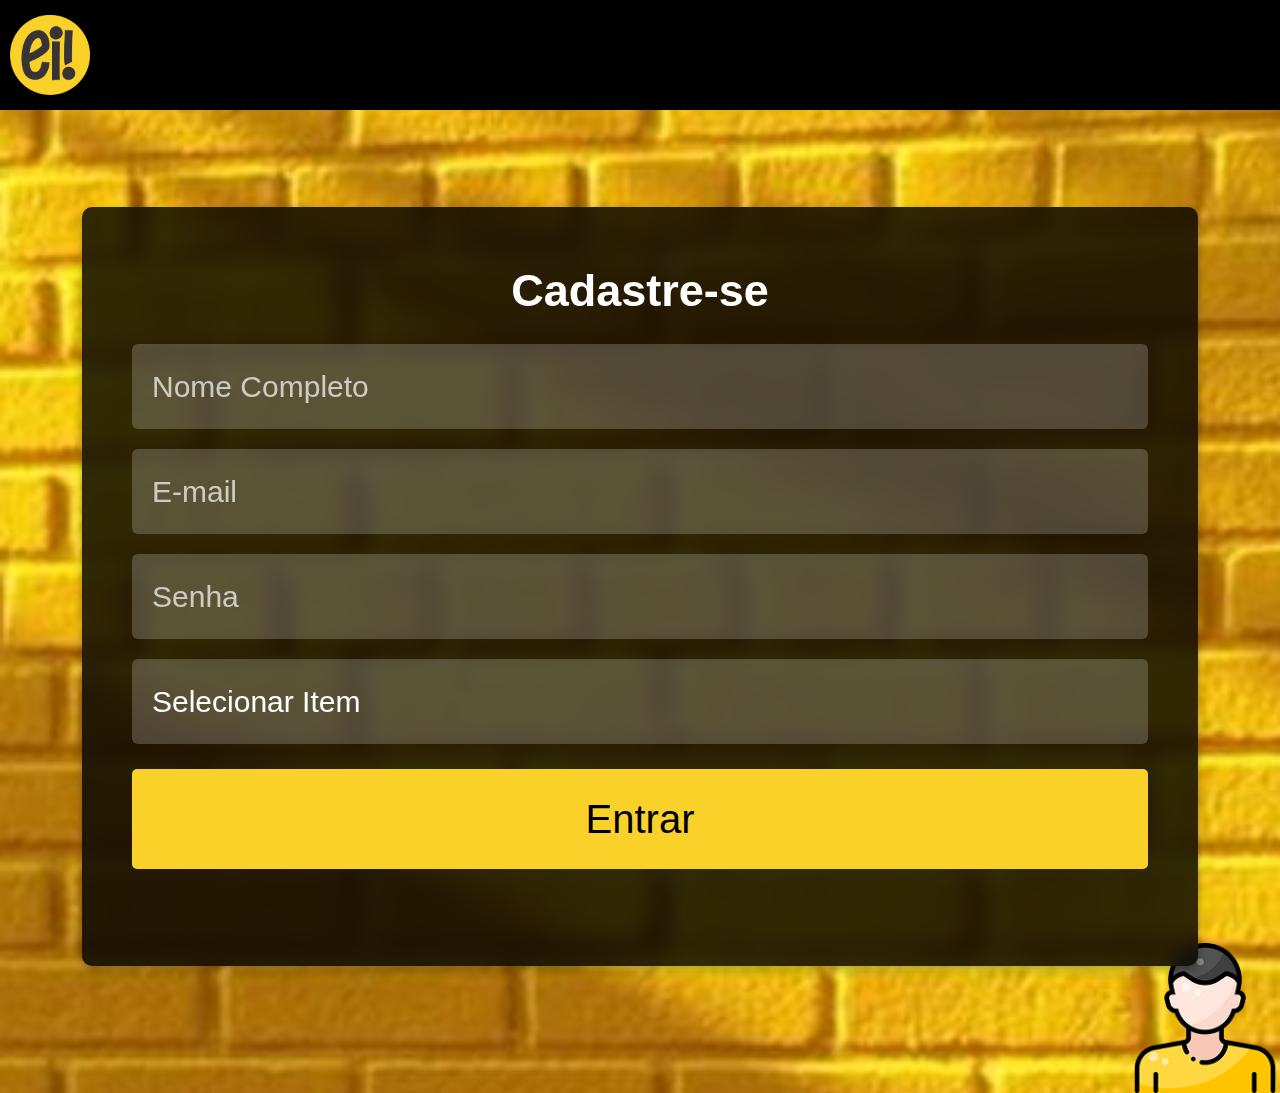
==== cadastro.html @ edc3d190 "Update" ====
<!DOCTYPE html>
<html lang="pt-br">
<head>
    <meta charset="utf-8" />
    <title>Ei! Brownie - Cadastro</title>
  
    <link href="https://cdn.jsdelivr.net/npm/bootstrap@5.3.3/dist/css/bootstrap.min.css" rel="stylesheet" integrity="sha384-QWTKZyjpPEjISv5WaRU9OFeRpok6YctnYmDr5pNlyT2bRjXh0JMhjY6hW+ALEwIH" crossorigin="anonymous">
    <link rel="stylesheet" href="style/style.css">
  
    <link rel="icon" href="img/logo.png" type="image/x-icon">
</head>
<body class="body_cadastro">
    <nav class="navbar">
        <a class="navbar-brand" href="index.html">
          <img src="img/logo.png" class="d-inline-block align-top" alt="">
        </a>
      </nav>

      <div class="container">
        <div class="row">
    
          <div class="card-login">
            <div class="card_index">
              <div class="card-header">
                Cadastre-se
              </div>
    
              <div class="card-body ">
                <form action="valida_login.php" method="POST">
                    <div class="form-group">
                        <input type="text" class="form-control" placeholder="Nome Completo" name="nome" required>
                    </div>
                    <div class="form-group">
                        <input type="email" class="form-control" placeholder="E-mail" name="email" required>
                    </div>
                    <div class="form-group">
                        <input type="password" class="form-control" placeholder="Senha" name="senha" required>
                    </div>
                  <div class="form-group">
                    <select name="select" id="select" class="form-control" required>
                        <option value="" disabled selected>Selecionar Item</option>
                        <option value="adm">Administrador</option>
                        <option value="tecnico">Técnico</option>
                        <option value="usuario">Usuario</option>
                    </select>
                </div>
                 
                  <button class="" type="submit">Entrar</button>
                  </div>
                </form>
              </div>
            </div>
          </div>
        </div>

        <footer class="ft_cadastro">
            <img src="img/masculino.png" alt="Personagem de Login">
        </footer>

</body>
</html>
---- style/style.css ----
/* Reset de margens e paddings */
* {
  padding: 0;
  margin: 0;
  box-sizing: border-box;
  font-family: Arial, Helvetica, sans-serif;
}

body {
  background-color: black;
  background-image: url("../img/7.png");
  height: 80vh;
  background-repeat: no-repeat;
  background-size: cover;
  background-position: center;
}

/* Navbar Responsiva */
.navbar {
  display: flex;
  justify-content: space-between;
  align-items: center;
  background-color: black;
  padding: 10px;
  margin-bottom: 30px;
}

.navbar img {
  width: 80px;
  height: 80px;
}

.user_welcome {
  display: flex;
  align-items: center;
  gap: 5px;
  text-align: left;
}

.user_welcome_p {
  color: white;
  display: flex;
  flex-direction: column;
  line-height: 1;
  margin-top: 10px;
  margin-left: 15px;
}

.user_welcome_p p {
  font-size: 25px;
  margin: 0;
}

.user_welcome_p h4 {
  
  font-size: 35px;
  margin: 0;
}

/* Card Login */
.card-login {
  display: flex;
  justify-content: center;
  align-items: center;
  width: 100%;
  margin-top: 20px;
}

/* Card de login */
.card-login .card_index {
  width: 100%; 
  max-width: 1500px; 
  padding: 50px; 
}

.card_index {
  margin-top: 70px;
  width: 90%; 
  max-width: 1500px; 
  padding: 40px;
  height: 97%;
  background-color: rgba(0, 0, 0, 0.8);
  backdrop-filter: blur(10px);
  color: white;
  border-radius: 10px;
  box-shadow: 0px 4px 10px rgba(0, 0, 0, 0.3);
  text-align: center;
}

.card_index img {
  width: 150px;
  height: 150px;
}

.card {
  width: 90%; 
  max-width: 1200px; 
  padding: 40px; 
  background-color: rgba(0, 0, 0, 0.8);
  backdrop-filter: blur(10px);
  color: white;
  border-radius: 10px;
  box-shadow: 0px 4px 10px rgba(0, 0, 0, 0.3);
  text-align: center;
}

.card-header {
  font-size: 45px;
  font-weight: bold;
  margin-bottom: 20px;
}

.card-body img {
  width: 500px;
  height: 500px;
  margin-top: 50px;
}

.form-control {
  background: rgba(255, 255, 255, 0.2);
  border: none;
  color: white;
  padding: 20px;
  font-size: 30px;
  margin-bottom: 20px;
  width: 100%;
}

#email {
  margin-top: 20px;
}

.form-control::placeholder {
  color: rgba(255, 255, 255, 0.7);
}

.form-control:focus {
  background: rgba(255, 255, 255, 0.3);
  outline: none;
  box-shadow: none;
}

button {
  background-color: #fad129;
  border: none;
  color: black;
  padding: 20px;
  border-radius: 5px;
  width: 100%;
  cursor: pointer;
  font-size: 40px;
  margin-top: 5px;
}

button a {
  text-decoration: none;
  color: black;
}

button:hover {
  background-color: #f7d346;
}

.links {
  display: flex;
  justify-content: center;
  text-align: center;
  gap: 150px;
  margin-top: 10px;
}

.linkCadastro,
.linkRSenha {
  margin-top: 20px;
}

.linkCadastro a,
.linkRSenha a {
  color: white;
  text-decoration: none;
  font-size: 30px;
}

.linkCadastro a:hover,
.linkRSenha a:hover {
  text-decoration: underline;
}

/*-------- PÁG HOME --------*/
.main_home {
  display: flex;
  justify-content: center;
  text-align: center;
  flex-direction: column;
}

/* Card na página home */
.main_home .card {
  width: 100%; 
  max-width: 1500px; 
  padding: 40px;
}

.title-home {
  display: flex;
  justify-content: center;
  margin-bottom: 25px;
  margin-top: 25px;
}

.main_home img {
  width: 120px;
  height: 120px;
  margin-right: 20px;
}

.main_home h1 {
  color: black;
  font-size: 7em;
}

.div-setores {
  display: flex;
  gap: 5px;
  justify-content: center;
}

.div-setores img {
  width: 100px;
  height: 100px;
}

.div-setores button {
  font-size: 2.5em;
  background-color: white;
  height: 300%;
  width: 100%;
}

/* -------- PÁGS SETORES --------- */

.title_pagsSetores {
  text-align: center;
  width: 100%;
  display: flex;
  justify-content: center;
}

.title_pagsSetores img {
  width: 100px;
}

.title_pagsSetores h1 {
  color: black;
  font-size: 5em;
  margin-left: 20px;
}

/* Estilizando o menu lateral */
.menu {
  position: fixed;
  top: 0;
  right: -250px; 
  width: 250px;
  height: 100%;
  background: rgb(0, 0, 0);
  color: white;
  padding-top: 60px;
  transition: right 0.3s ease-in-out;
}

.menu ul {
  list-style: none;
  padding: 0;
}

.menu ul li {
  padding: 15px;
  text-align: center;
  font-size: 2.3em;
  border-bottom: 1px solid rgb(80, 80, 80);
}

.menu ul li a {
  color: white;
  text-decoration: none;
  display: block;
}

.menu ul li a:hover {
  background: rgba(0, 0, 0, 0.801);
}

/* Botão do menu */
.menu-toggle {
  cursor: pointer;
}

/* -------- PÁG PLANEJAMENTO --------- */














/* -------- PÁG CADASTRO --------- */
.body_cadastro {
  background-image: url('../img/4.png');
  background-size: cover;
  font-family: Arial, sans-serif;
  height: 100%;
}

.ft_cadastro {
  display: flex;
  justify-content: right;
  text-align: right;
}

.ft_cadastro img{
  width: 150px;
}


/* Personalização da seta do select */
.form-group select {
  background-image: url('../img/seta.png');
  background-repeat: no-repeat;
  background-position: right 10px center;
  background-size: 16px;
  padding-right: 35px;
}

/* Estilização das opções */
.form-group select option {
  color: rgb(0, 0, 0);
  font-size: 16px
}
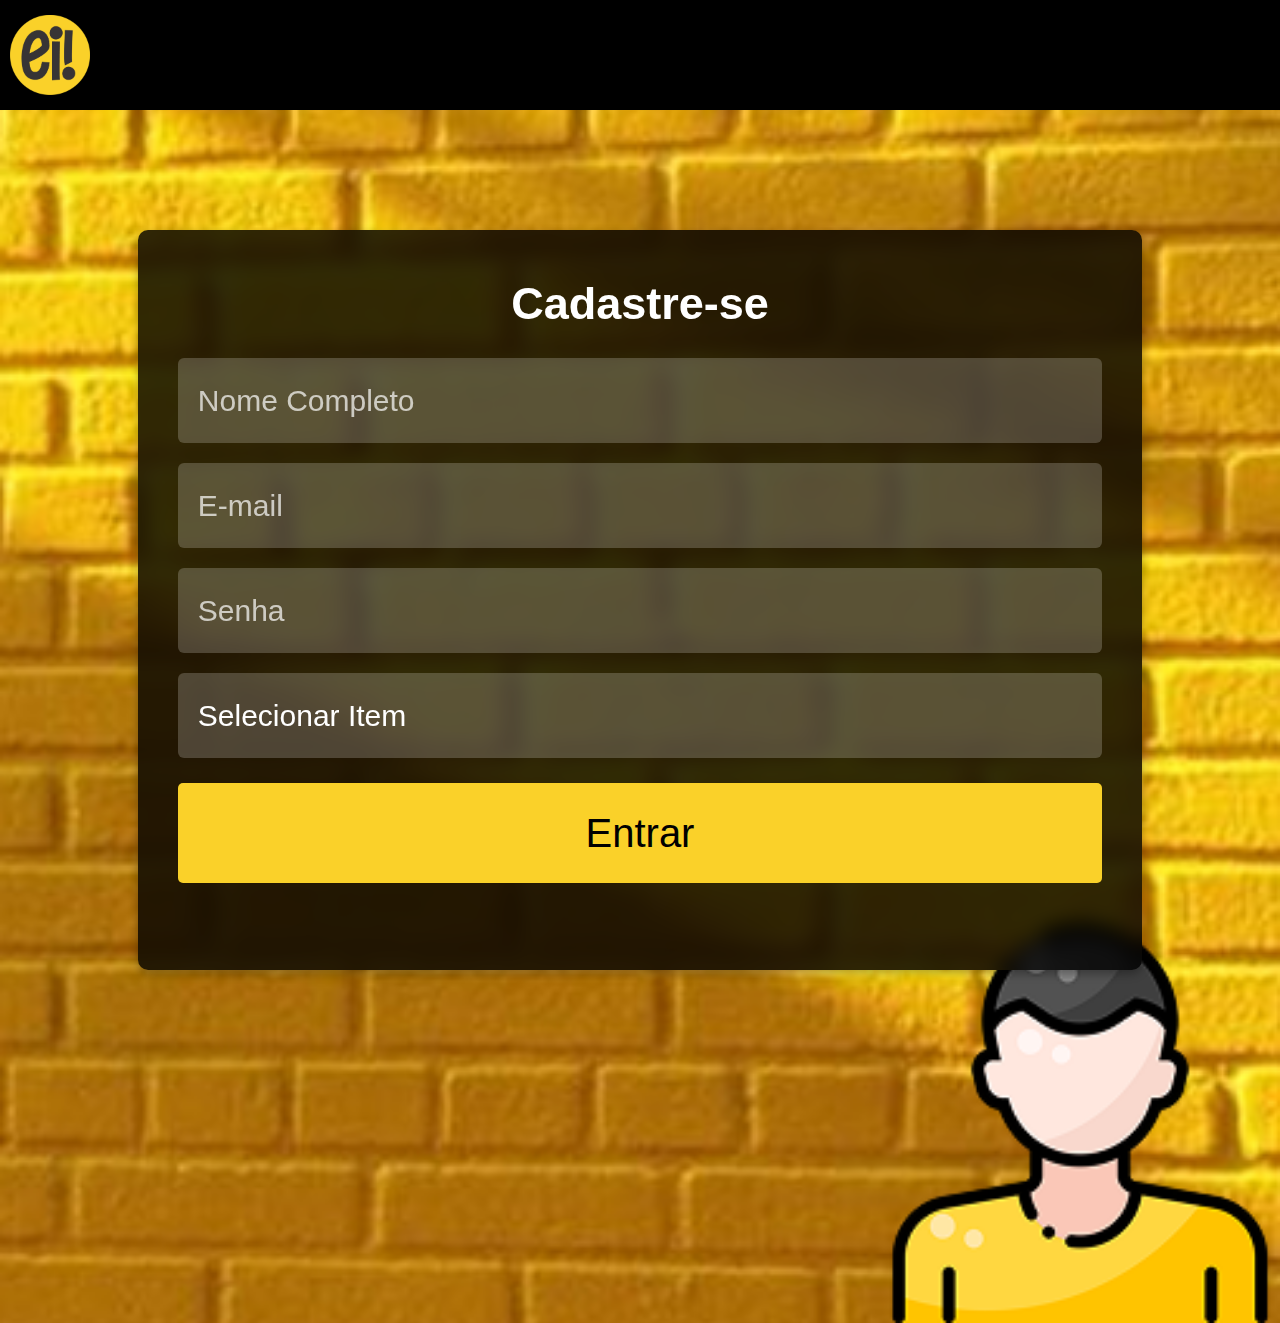
==== commit 3b683478: "Update" ====
--- a/cadastro.html
+++ b/cadastro.html
@@ -20,7 +20,7 @@
         <div class="row">
     
           <div class="card-login">
-            <div class="card_index">
+            <div class="card_cadastro">
               <div class="card-header">
                 Cadastre-se
               </div>
--- a/style/style.css
+++ b/style/style.css
@@ -312,23 +312,30 @@
 
 
 /* -------- PÁG CADASTRO --------- */
+.card_cadastro {
+  margin: auto;
+  margin-top: 70px;
+  width: 90%; 
+  max-width: 1500px; 
+  padding: 40px;
+  height: 97%;
+  background-color: rgba(0, 0, 0, 0.8);
+  backdrop-filter: blur(10px);
+  color: white;
+  border-radius: 10px;
+  box-shadow: 0px 4px 10px rgba(0, 0, 0, 0.3);
+  text-align: center;
+}
+
 .body_cadastro {
   background-image: url('../img/4.png');
   background-size: cover;
   font-family: Arial, sans-serif;
-  height: 100%;
-}
-
-.ft_cadastro {
-  display: flex;
-  justify-content: right;
-  text-align: right;
-}
-
-.ft_cadastro img{
-  width: 150px;
-}
-
+  height: 100vh;
+  display: flex;
+  flex-direction: column;
+  justify-content: space-between;
+}
 
 /* Personalização da seta do select */
 .form-group select {
@@ -345,3 +352,20 @@
   font-size: 16px
 }
 
+.ft_cadastro {
+  width: 100%;
+  display: flex;
+  justify-content: right;
+  text-align: right;
+  margin-top: auto;
+}
+
+.ft_cadastro {
+  display: flex;
+  justify-content: right;
+  text-align: right;
+}
+
+.ft_cadastro img{
+  width: 400px;
+}
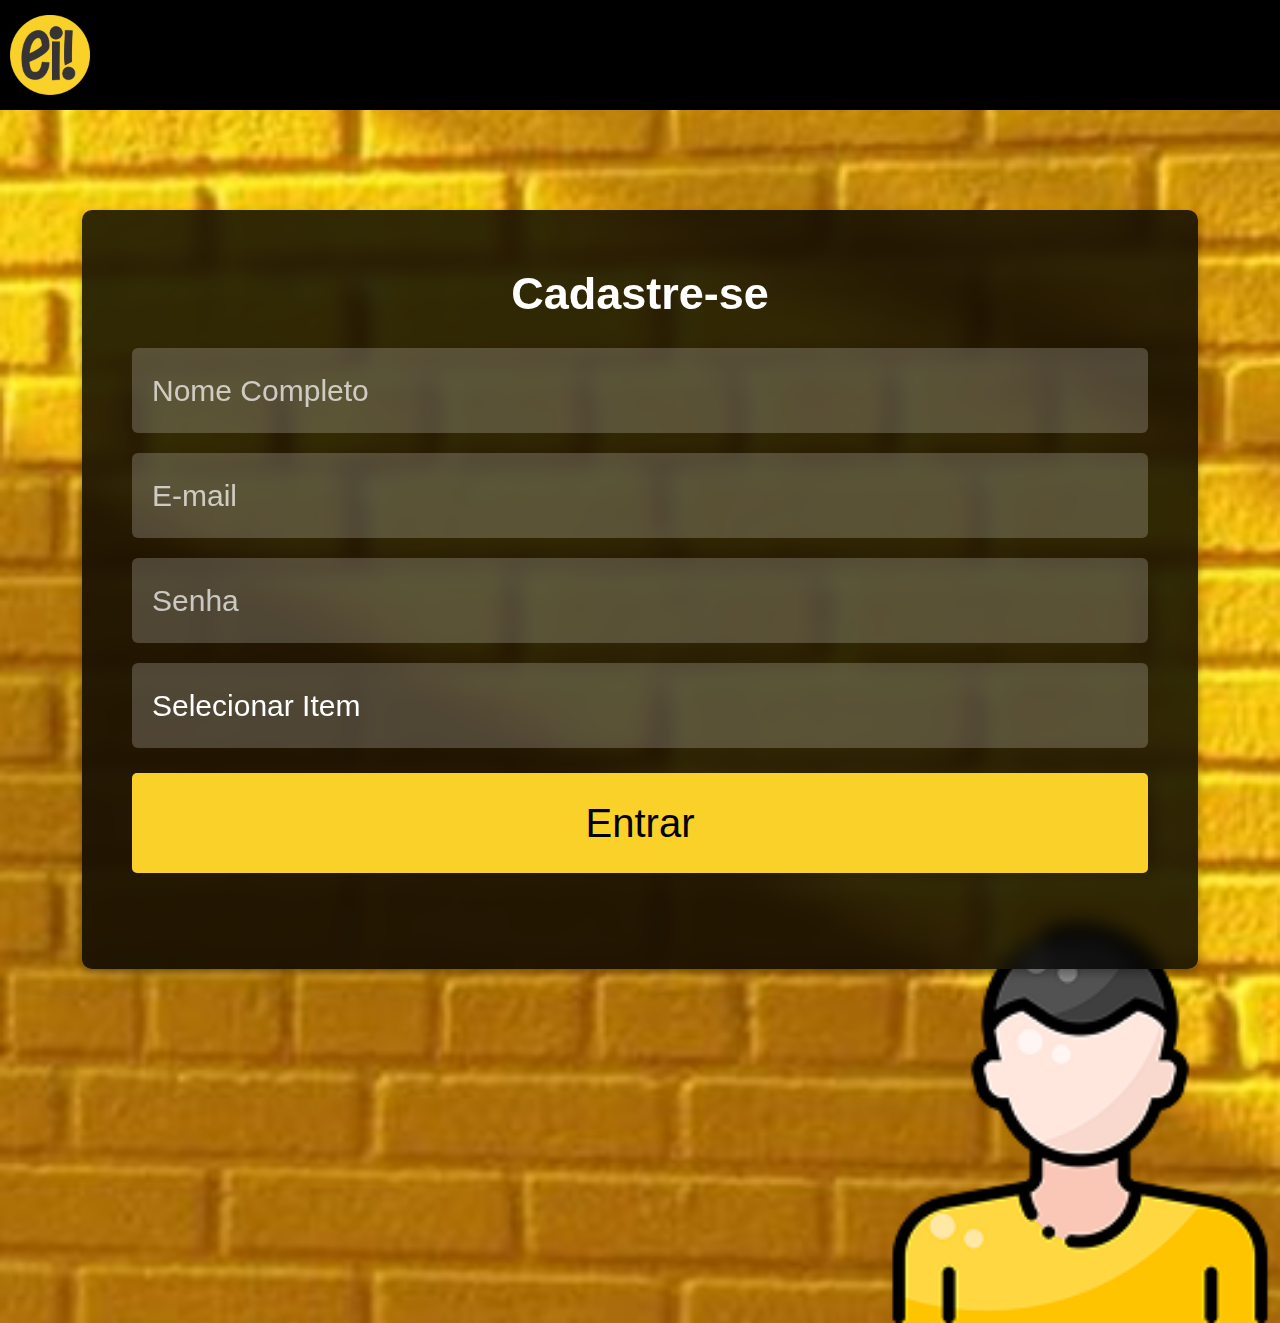
==== commit 80657b68: "Update" ====
--- a/cadastro.html
+++ b/cadastro.html
@@ -19,7 +19,7 @@
       <div class="container">
         <div class="row">
     
-          <div class="card-login">
+          <div class="card-login-cadastro">
             <div class="card_cadastro">
               <div class="card-header">
                 Cadastre-se
--- a/style/style.css
+++ b/style/style.css
@@ -312,6 +312,12 @@
 
 
 /* -------- PÁG CADASTRO --------- */
+.card-login-cadastro .card_cadastro{
+  width: 100%; 
+  padding: 50px; 
+}
+
+
 .card_cadastro {
   margin: auto;
   margin-top: 70px;
@@ -331,7 +337,6 @@
   background-image: url('../img/4.png');
   background-size: cover;
   font-family: Arial, sans-serif;
-  height: 100vh;
   display: flex;
   flex-direction: column;
   justify-content: space-between;
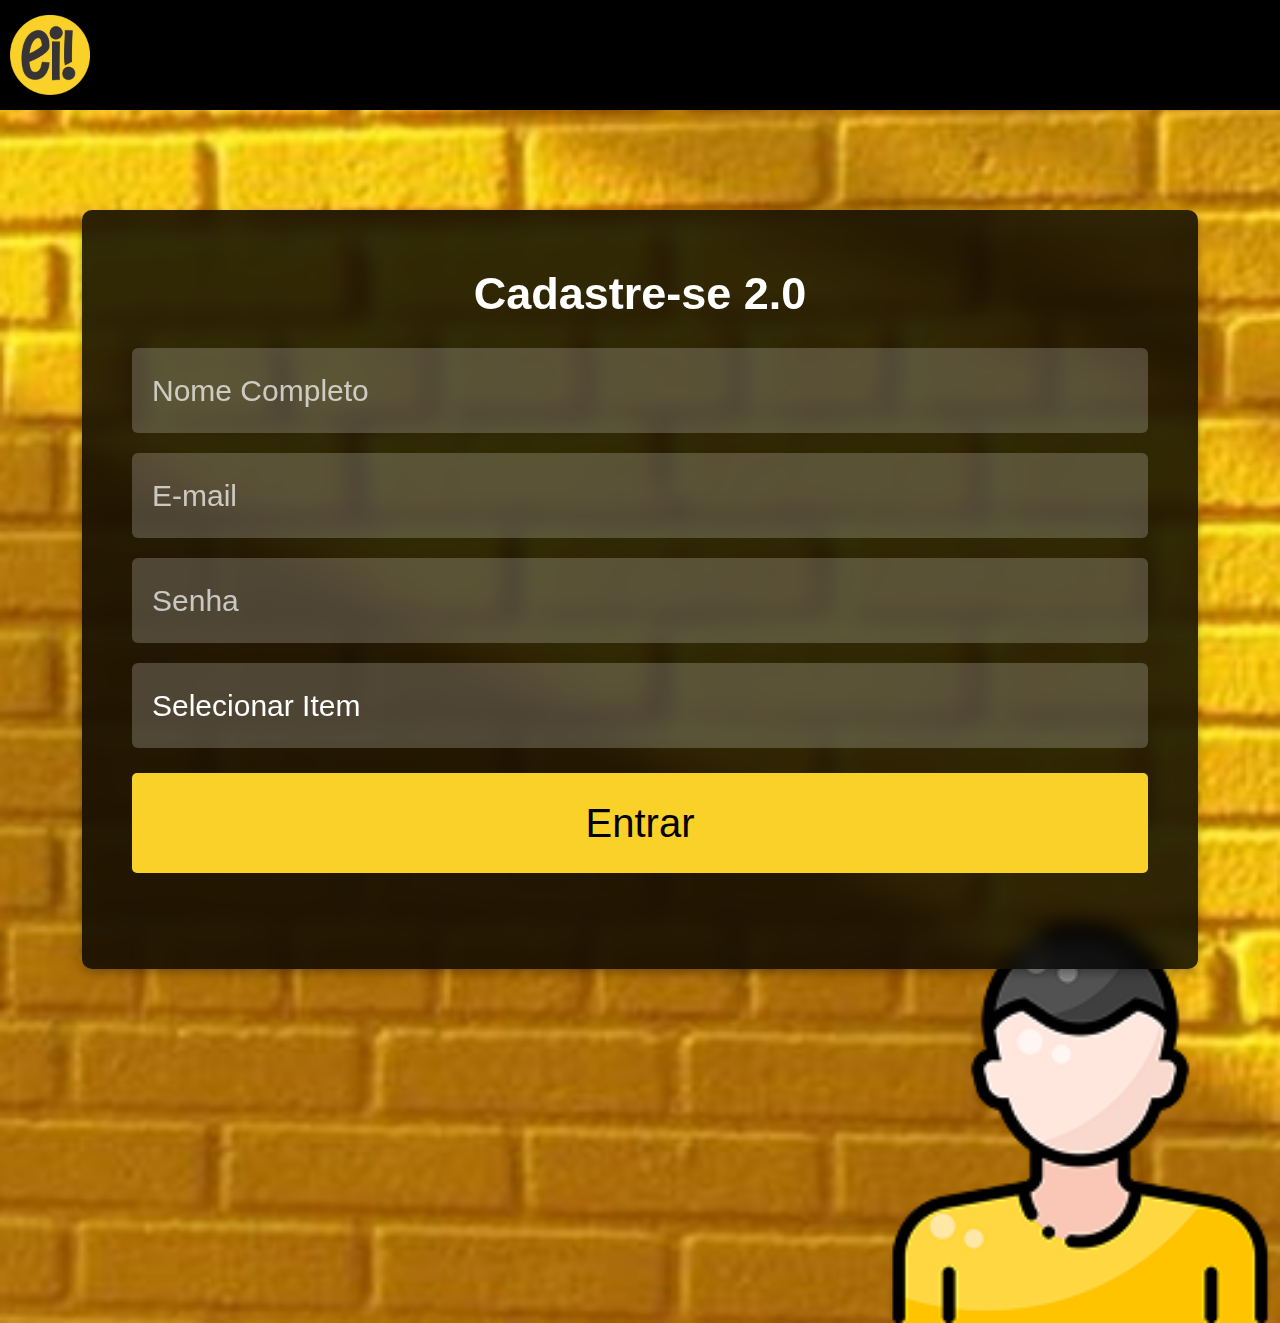
==== commit 336cec17: "Update" ====
--- a/cadastro.html
+++ b/cadastro.html
@@ -22,7 +22,7 @@
           <div class="card-login-cadastro">
             <div class="card_cadastro">
               <div class="card-header">
-                Cadastre-se
+                Cadastre-se 2.0
               </div>
     
               <div class="card-body ">
--- a/style/style.css
+++ b/style/style.css
@@ -335,6 +335,7 @@
 
 .body_cadastro {
   background-image: url('../img/4.png');
+  height: 70vh;
   background-size: cover;
   font-family: Arial, sans-serif;
   display: flex;
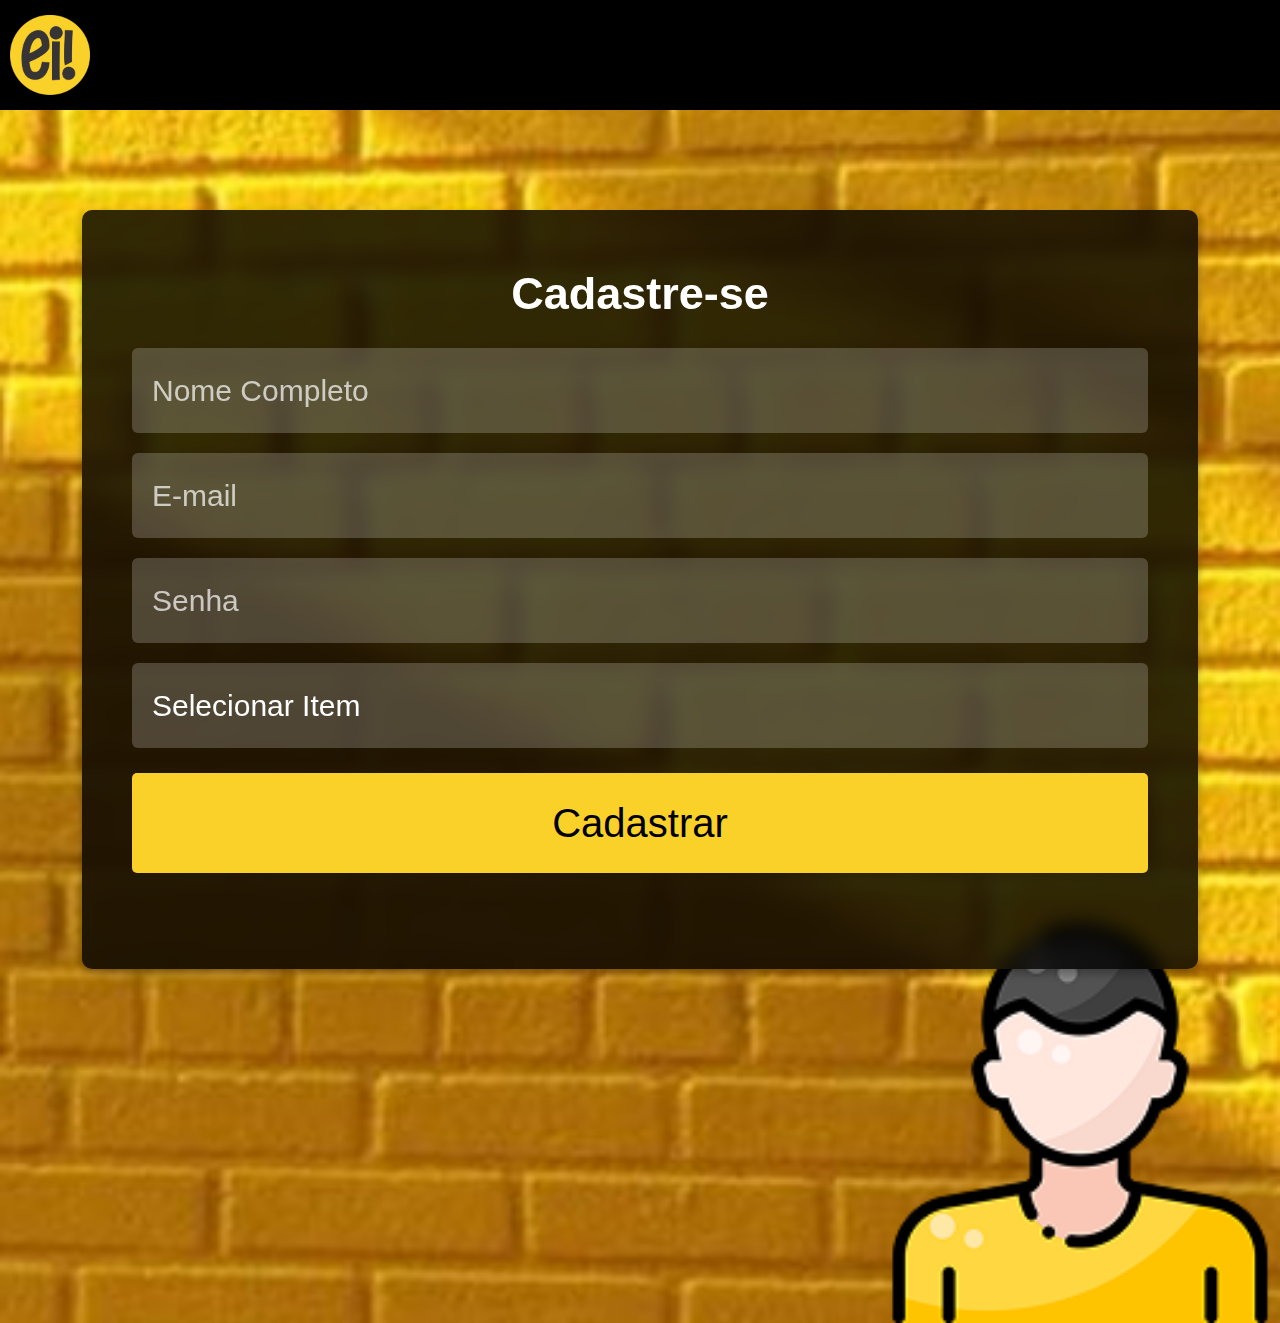
==== commit 28ae1977: "Update" ====
--- a/cadastro.html
+++ b/cadastro.html
@@ -22,8 +22,9 @@
           <div class="card-login-cadastro">
             <div class="card_cadastro">
               <div class="card-header">
-                Cadastre-se 2.0
+                Cadastre-se
               </div>
+            
     
               <div class="card-body ">
                 <form action="valida_login.php" method="POST">
@@ -45,7 +46,7 @@
                     </select>
                 </div>
                  
-                  <button class="" type="submit">Entrar</button>
+                  <button class="" type="submit">Cadastrar</button>
                   </div>
                 </form>
               </div>
--- a/style/style.css
+++ b/style/style.css
@@ -335,7 +335,6 @@
 
 .body_cadastro {
   background-image: url('../img/4.png');
-  height: 70vh;
   background-size: cover;
   font-family: Arial, sans-serif;
   display: flex;
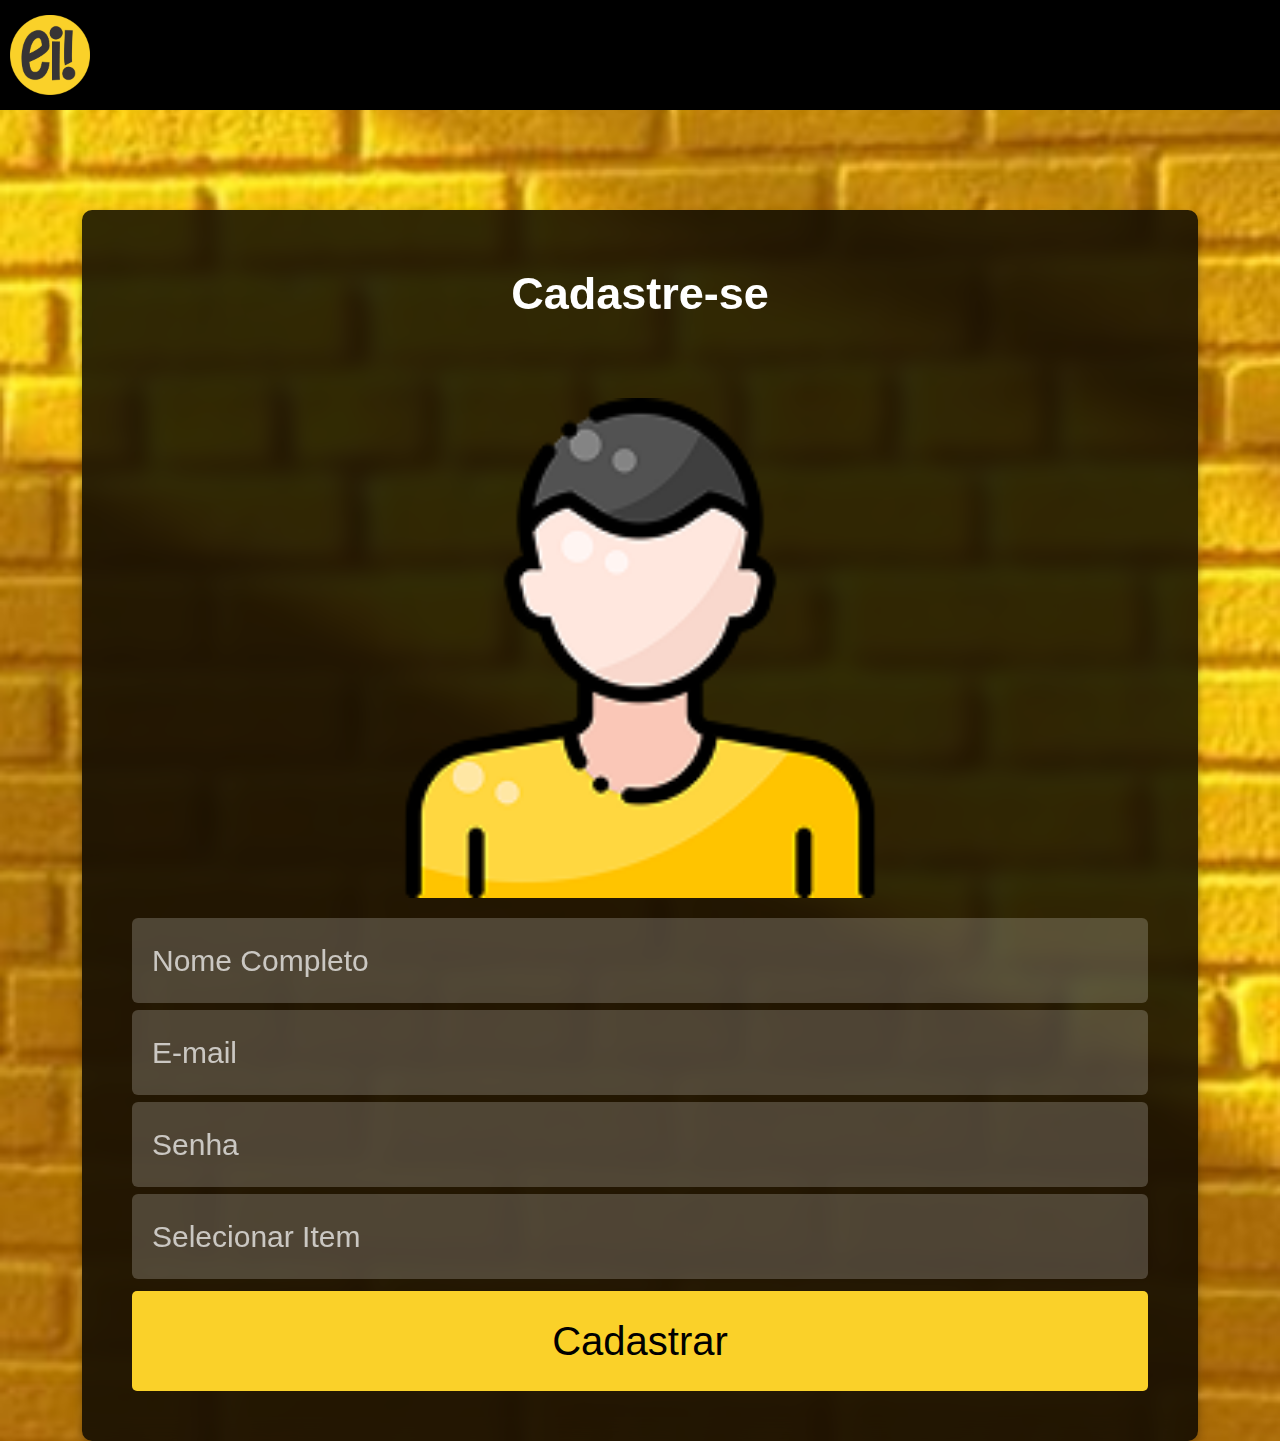
==== commit 611607ab: "Update" ====
--- a/cadastro.html
+++ b/cadastro.html
@@ -27,6 +27,7 @@
             
     
               <div class="card-body ">
+                <img src="img/masculino.png" alt="">
                 <form action="valida_login.php" method="POST">
                     <div class="form-group">
                         <input type="text" class="form-control" placeholder="Nome Completo" name="nome" required>
@@ -41,7 +42,6 @@
                     <select name="select" id="select" class="form-control" required>
                         <option value="" disabled selected>Selecionar Item</option>
                         <option value="adm">Administrador</option>
-                        <option value="tecnico">Técnico</option>
                         <option value="usuario">Usuario</option>
                     </select>
                 </div>
@@ -53,10 +53,5 @@
             </div>
           </div>
         </div>
-
-        <footer class="ft_cadastro">
-            <img src="img/masculino.png" alt="Personagem de Login">
-        </footer>
-
 </body>
 </html>
--- a/style/style.css
+++ b/style/style.css
@@ -122,7 +122,7 @@
   color: white;
   padding: 20px;
   font-size: 30px;
-  margin-bottom: 20px;
+  margin-bottom: 7px;
   width: 100%;
 }
 
@@ -320,11 +320,10 @@
 
 .card_cadastro {
   margin: auto;
-  margin-top: 70px;
   width: 90%; 
   max-width: 1500px; 
   padding: 40px;
-  height: 97%;
+  margin-top: 70px;
   background-color: rgba(0, 0, 0, 0.8);
   backdrop-filter: blur(10px);
   color: white;
@@ -335,15 +334,20 @@
 
 .body_cadastro {
   background-image: url('../img/4.png');
+  height: 80vh;
+  background-repeat: no-repeat;
   background-size: cover;
-  font-family: Arial, sans-serif;
-  display: flex;
-  flex-direction: column;
-  justify-content: space-between;
+  background-position: center;
+  background-color: black;
+}
+
+.card-body img{
+  margin-bottom: 20px;
 }
 
 /* Personalização da seta do select */
 .form-group select {
+  color: rgba(255, 255, 255, 0.7);
   background-image: url('../img/seta.png');
   background-repeat: no-repeat;
   background-position: right 10px center;
@@ -351,26 +355,13 @@
   padding-right: 35px;
 }
 
+.form-group select:hover{
+  color: rgba(255, 255, 255, 0.7);
+}
+
 /* Estilização das opções */
 .form-group select option {
   color: rgb(0, 0, 0);
   font-size: 16px
 }
 
-.ft_cadastro {
-  width: 100%;
-  display: flex;
-  justify-content: right;
-  text-align: right;
-  margin-top: auto;
-}
-
-.ft_cadastro {
-  display: flex;
-  justify-content: right;
-  text-align: right;
-}
-
-.ft_cadastro img{
-  width: 400px;
-}
